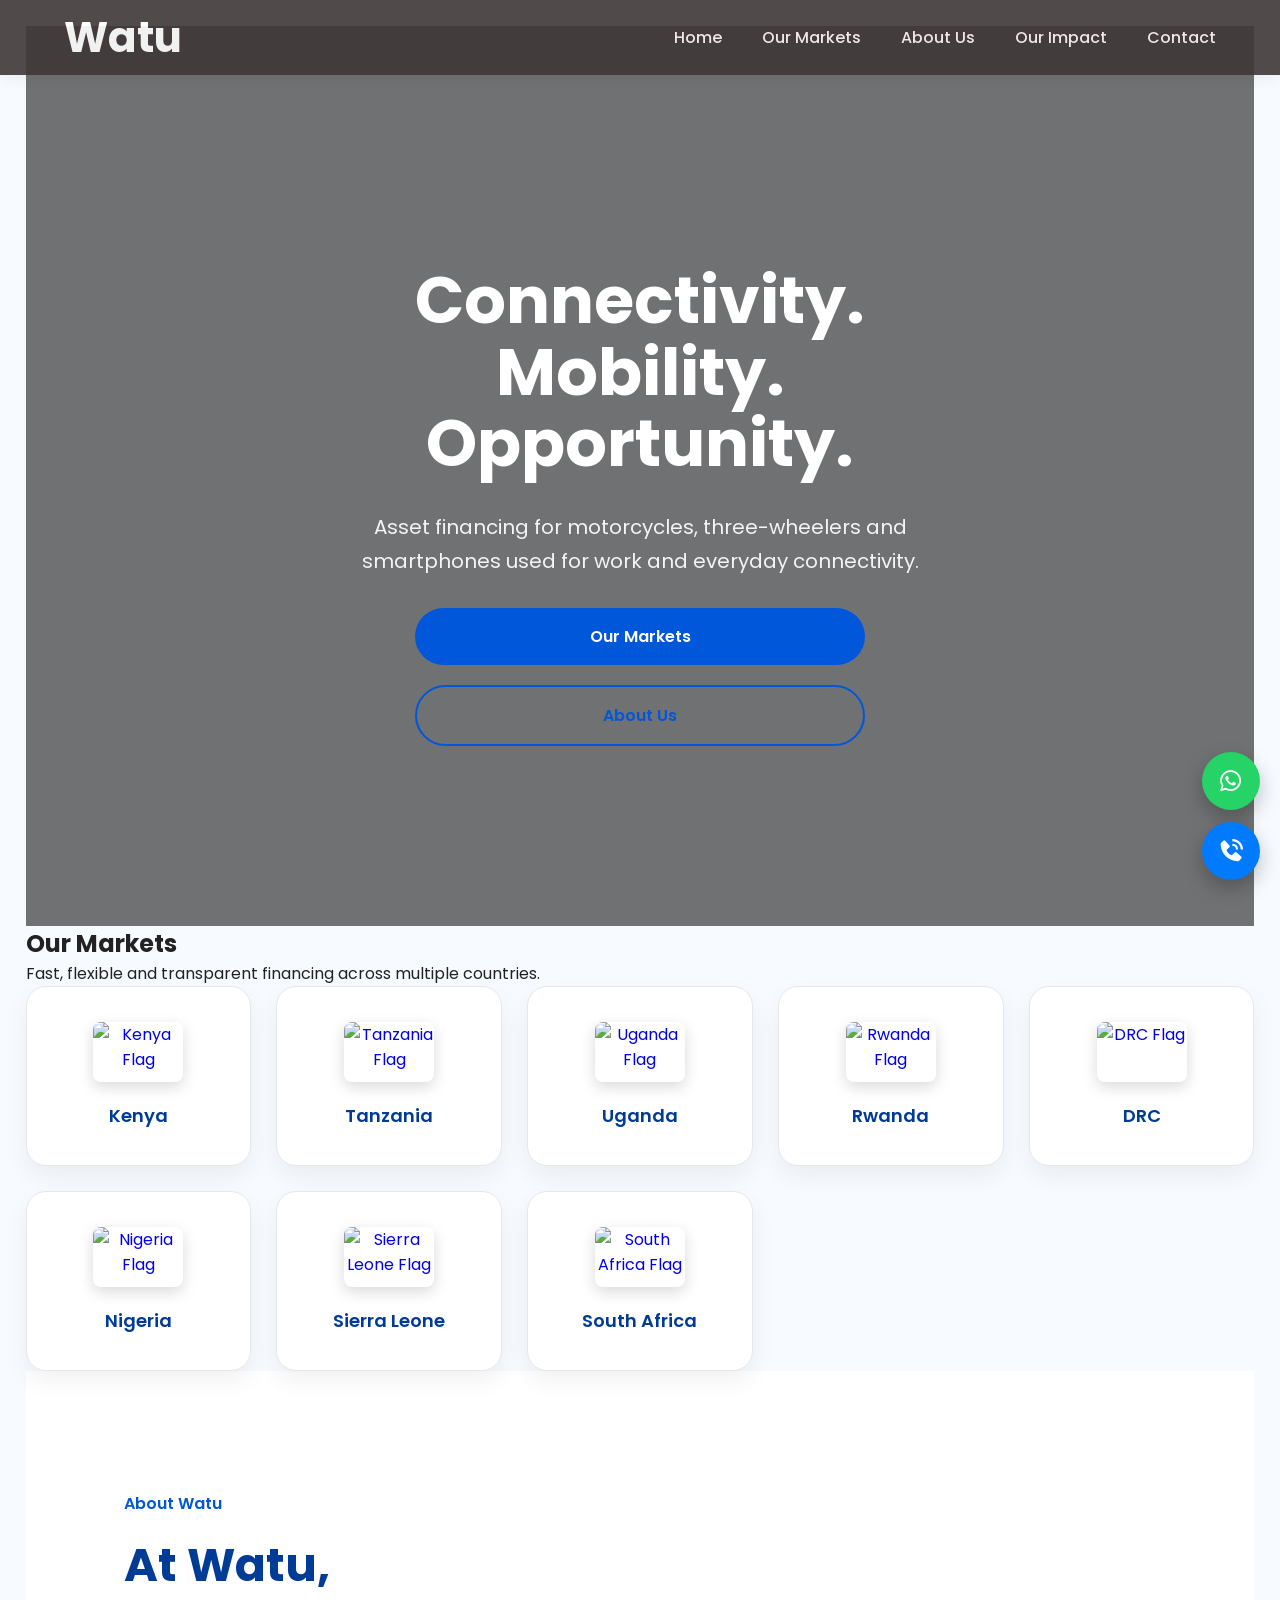
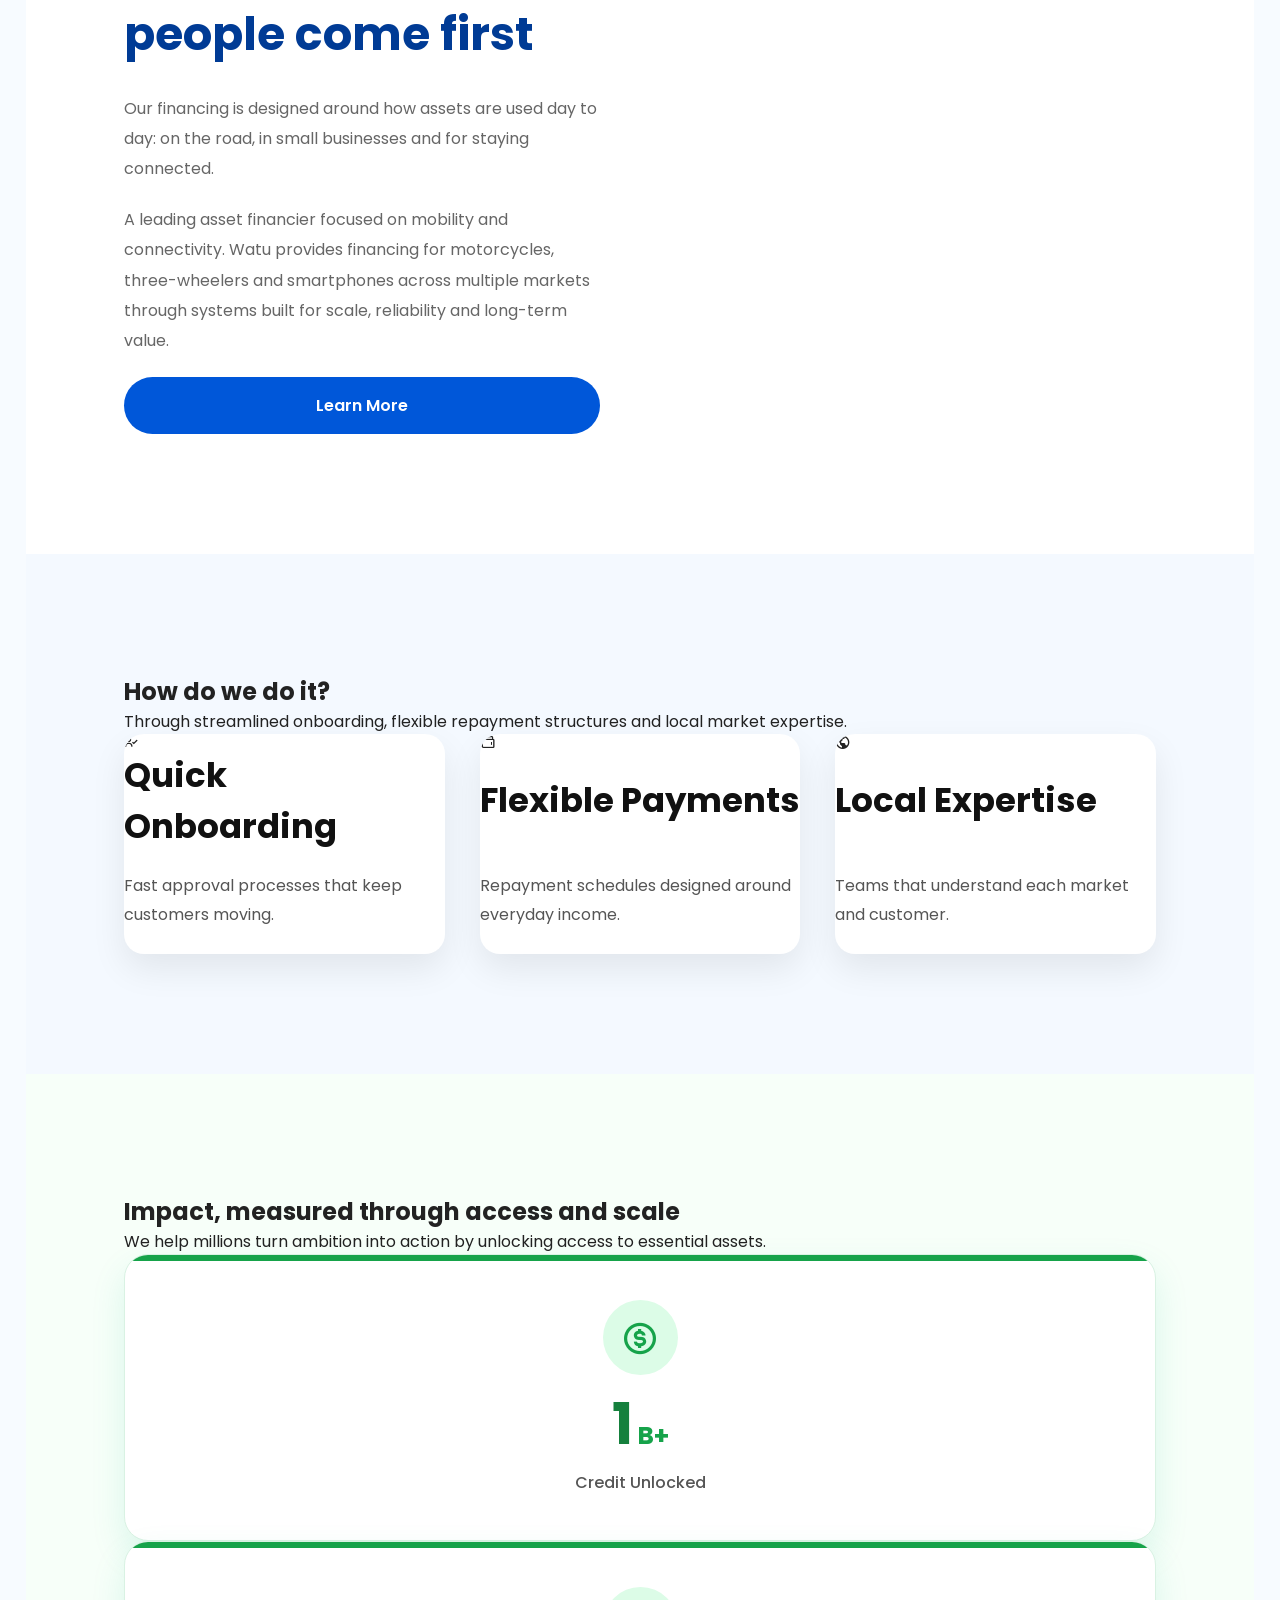
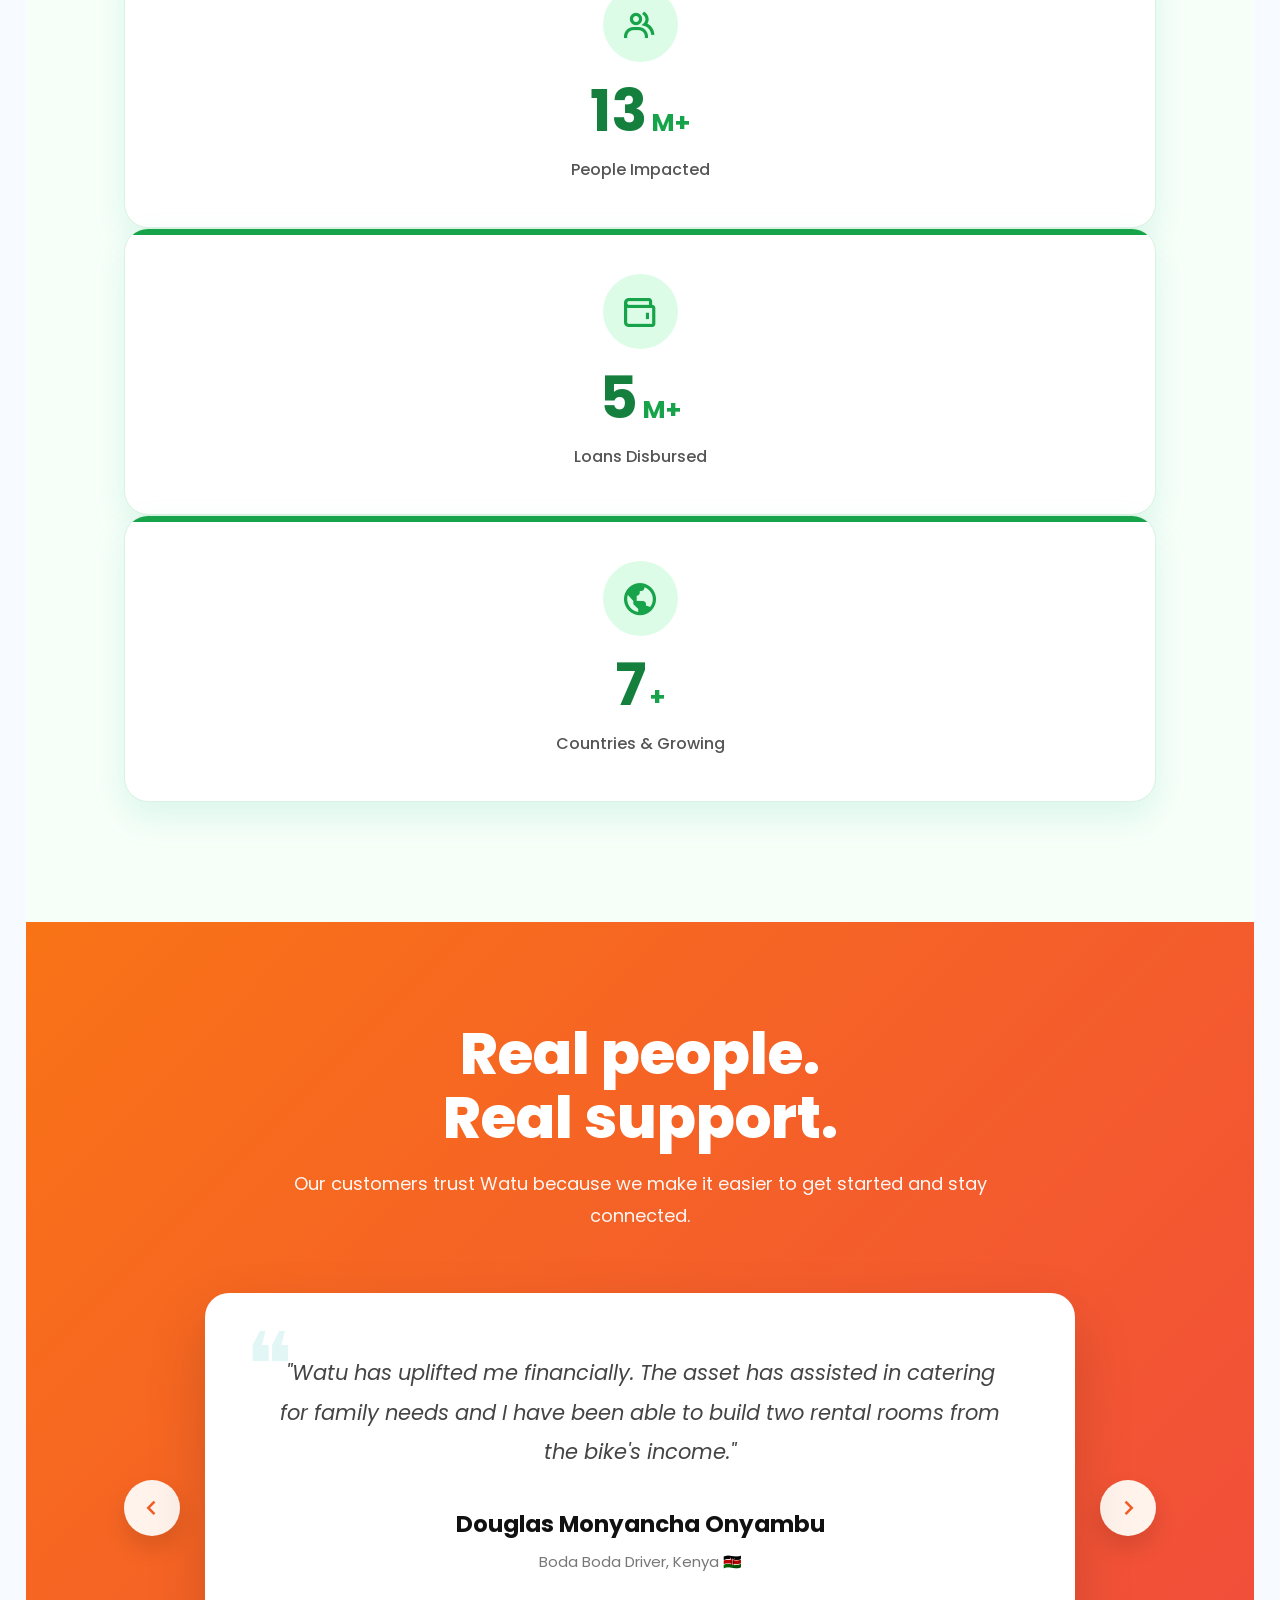
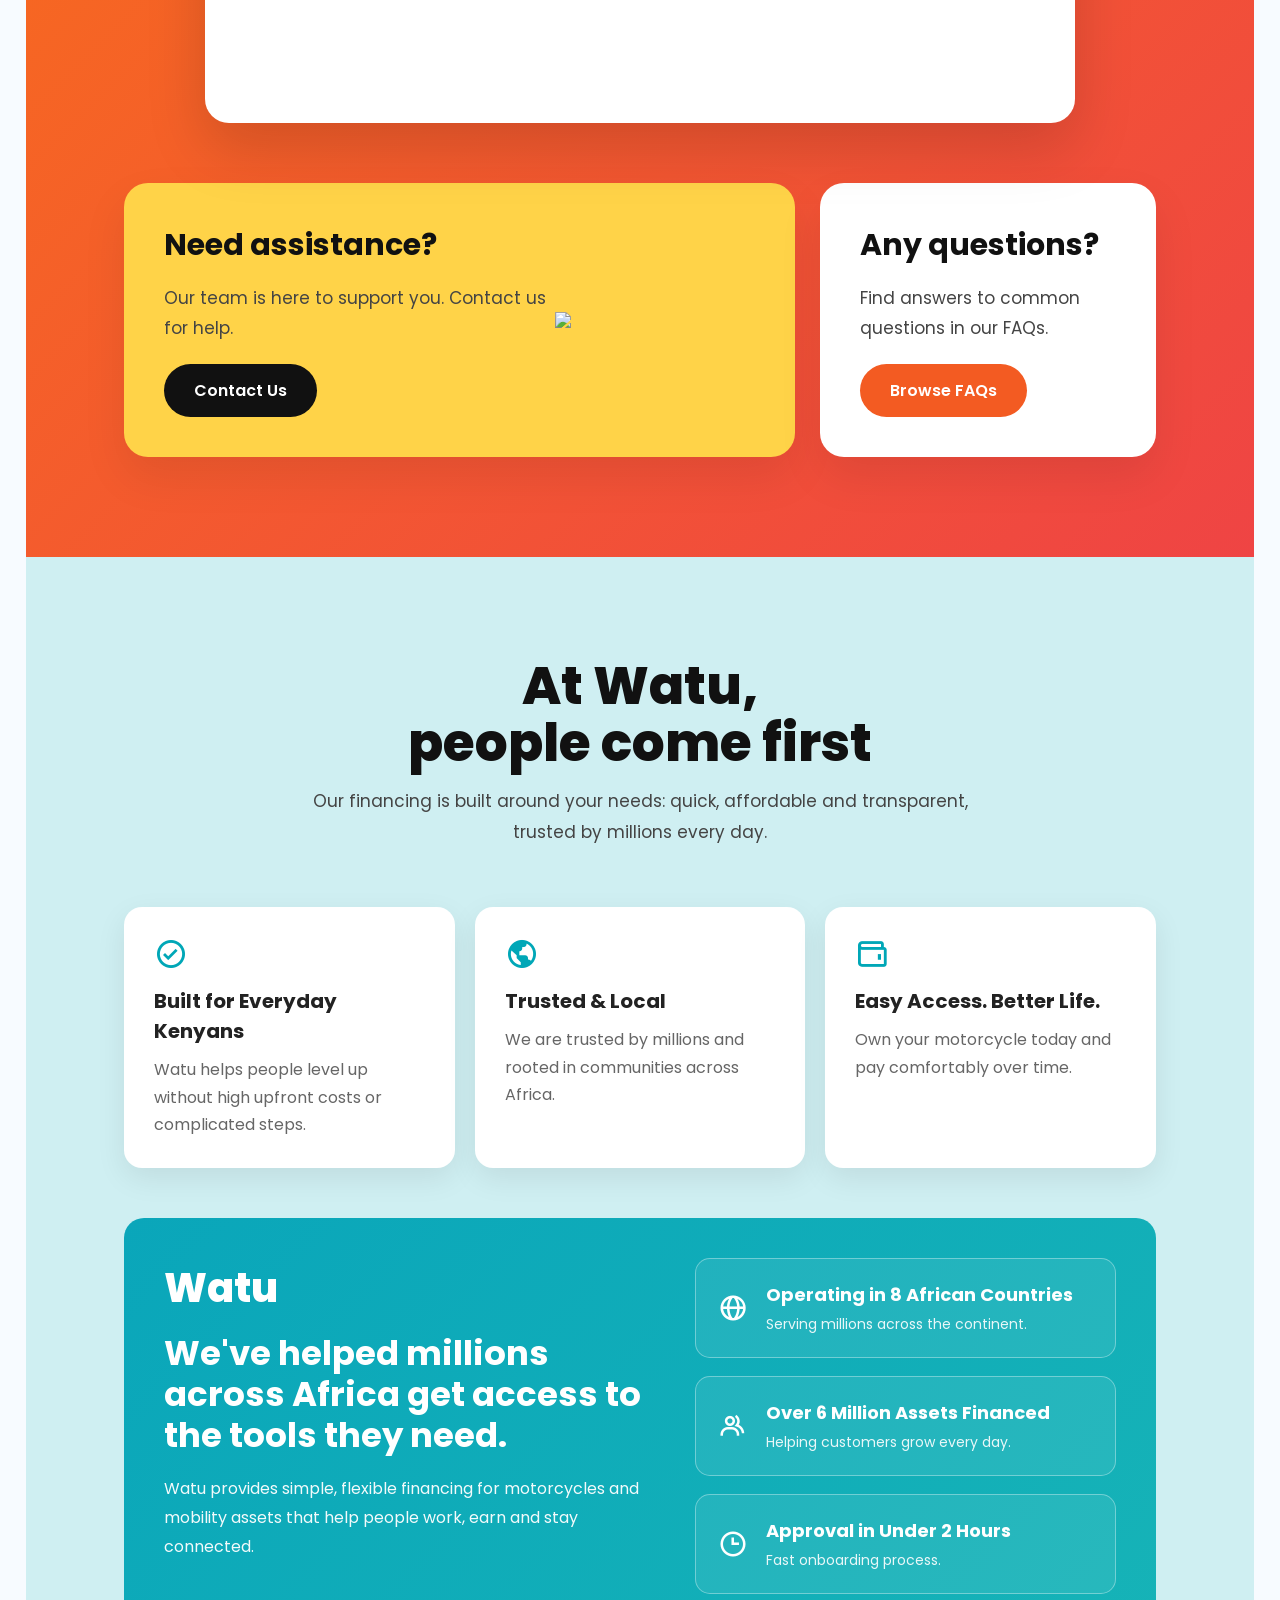
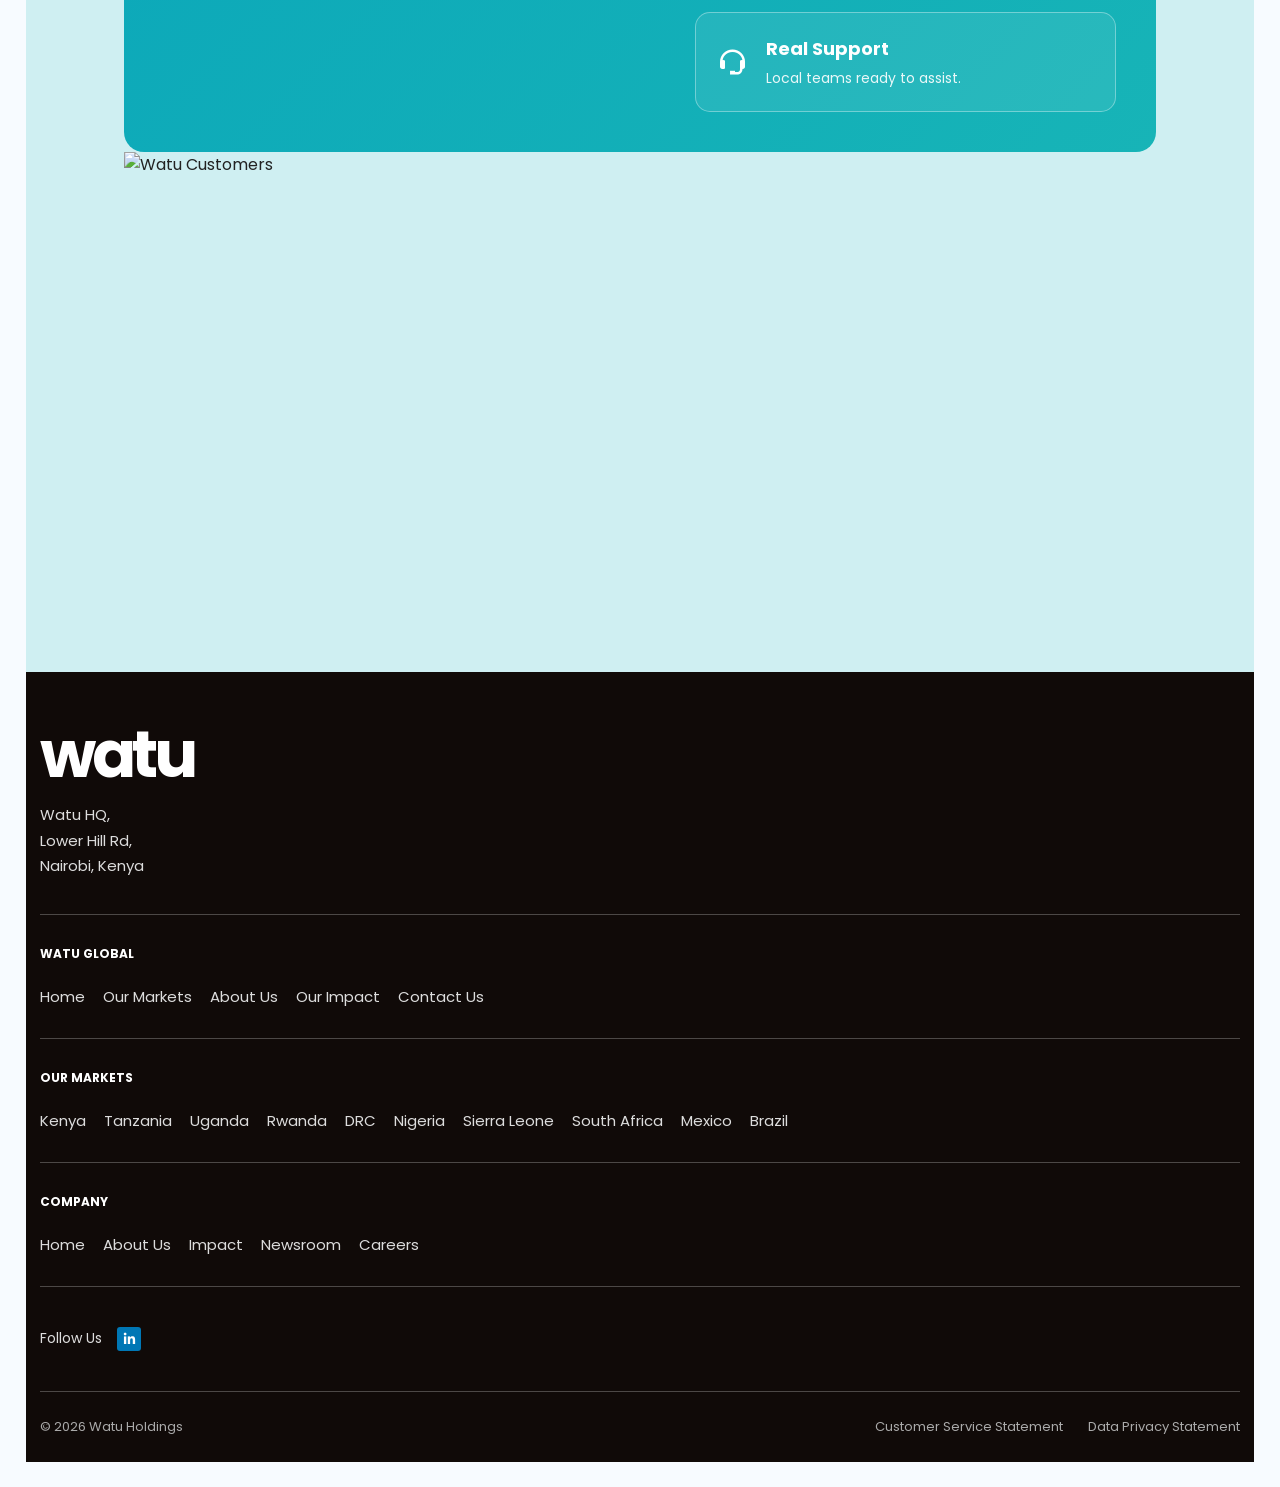
==== index.html @ 7771129c "new" ====
<!DOCTYPE html>
<html lang="en">
<head>

    <meta charset="UTF-8">
    <meta name="viewport" content="width=device-width, initial-scale=1.0">

    <title>Watu Global</title>

    <!-- CSS -->
    <link rel="stylesheet" href="style.css">

    <!-- Google Font -->
    <link href="https://fonts.googleapis.com/css2?family=Poppins:wght@300;400;500;600;700;800&display=swap" rel="stylesheet">

    <!-- Boxicons -->
    <link href="https://unpkg.com/boxicons@2.1.4/css/boxicons.min.css" rel="stylesheet">

</head>

<body style="padding: 2%;">

<!--================ NAVBAR ================-->

<header>

    <nav class="navbar">

        <div class="logo">
            <h2 style="color: white;">Watu</h2>
        </div>

        <ul class="nav-links">

            <li><a href="index.html">Home</a></li>
            <li><a href="#markets">Our Markets</a></li>
            <li><a href="#about">About Us</a></li>
            <li><a href="#impact">Our Impact</a></li>
            <li><a href="#contact">Contact</a></li>

        </ul>

        <div class="menu-btn">
            <i class='bx bx-menu'></i>
        </div>

    </nav>

</header>

<!-- Mobile Sidebar -->

<div class="sidebar">

    <div class="close-btn">
        <i class='bx bx-x'></i>
    </div>

    <a href="#home">Home</a>

    <a href="#markets">
        Our Markets
    </a>

    <a href="#about">
        About Us
    </a>

    <a href="#impact">
        Our Impact
    </a>

    <a href="#contact">
        Contact
    </a>

</div>

<div class="overlay"></div>

<!--================ HERO ================-->

<section class="hero" id="home">

    <div class="hero-content">

        <h1>
            Connectivity.<br>
            Mobility.<br>
            Opportunity.
        </h1>

        <p>

            Asset financing for motorcycles,
            three-wheelers and smartphones used
            for work and everyday connectivity.

        </p>

        <div class="hero-buttons">

            <a href="#markets" class="btn primary">
                Our Markets
            </a>

            <a href="#about" class="btn secondary">
                About Us
            </a>

        </div>

    </div>

    

</section>
<!--==================== MARKETS ====================-->

<style>

    .hero{

    min-height:100vh;

    display:grid;
    grid-template-columns:1fr;
    place-items:center;

    width:100%;

    background:
        linear-gradient(rgba(0,0,0,.55), rgba(0,0,0,.55)),
        url("https://watu.com/wp-content/uploads/Kenya-Hero-1536x768.jpg");

    background-size:cover;
    background-position:center;
    background-repeat:no-repeat;

    text-align:center;

    padding:120px 8% 60px;

}

.hero-content{

    max-width:700px;

    color:#fff;

}

.hero-content h1{

    font-size:65px;

    color:#fff;

    line-height:1.1;

}

.hero-content p{

    margin:30px 0;

    color:#f3f4f6;

    font-size:20px;

    line-height:1.7;

}

.hero-buttons{

    display:flex;

    justify-content:center;

    gap:20px;

    flex-wrap:wrap;

}

@media(max-width:900px){

    .hero{

        padding-top:140px;

    }

    .hero-content h1{

        font-size:42px;

    }

    .hero-content p{

        font-size:16px;

    }

}
    /*==================== KENYA HERO ====================*/

.kenya-hero{

    min-height:100vh;

    display:grid;
    place-items:center;

    text-align:center;

    position:relative;

    background:
        linear-gradient(rgba(0,0,0,.55), rgba(0,0,0,.55)),
        url("https://watu.com/wp-content/uploads/Kenya-Hero-1536x768.jpg");

    background-size:cover;
    background-position:center;
    background-repeat:no-repeat;

    color:#fff;

}

.kenya-hero .hero-content{

    max-width:700px;
    padding:20px;
    z-index:2;

}

.country-tag{

    display:inline-block;

    padding:8px 20px;

    background:#16a34a;

    color:#fff;

    border-radius:30px;

    font-size:14px;

    font-weight:600;

    margin-bottom:20px;

}

.kenya-hero h1{

    font-size:70px;

    line-height:1.1;

    color:#fff;

    margin-bottom:20px;

}

.kenya-hero p{

    font-size:20px;

    color:#f5f5f5;

    line-height:1.8;

    margin-bottom:35px;

}

.kenya-hero .hero-buttons{

    display:flex;
    justify-content:center;
    gap:20px;
    flex-wrap:wrap;

}

@media(max-width:768px){

    .kenya-hero h1{

        font-size:44px;

    }

    .kenya-hero p{

        font-size:17px;

    }

}

/* Floating Contact Buttons */
.floating-contact{
    position: fixed;
    right: 20px;
    bottom: 20px;
    display: flex;
    flex-direction: column;
    gap: 12px;
    z-index: 9999;
}

.float-btn{
    width: 58px;
    height: 58px;
    border-radius: 50%;
    display: flex;
    align-items: center;
    justify-content: center;
    color: #fff;
    font-size: 28px;
    text-decoration: none;
    box-shadow: 0 8px 20px rgba(0,0,0,.25);
    transition: .3s ease;
    animation: pulse 2s infinite;
}

.float-btn:hover{
    transform: scale(1.12);
}

.whatsapp{
    background: #25D366;
}

.call{
    background: #007BFF;
}

@keyframes pulse{
    0%{
        box-shadow: 0 0 0 0 rgba(0,0,0,.35);
    }
    70%{
        box-shadow: 0 0 0 18px rgba(0,0,0,0);
    }
    100%{
        box-shadow: 0 0 0 0 rgba(0,0,0,0);
    }
}

@media(max-width:768px){
    .floating-contact{
        right: 15px;
        bottom: 15px;
    }

    .float-btn{
        width: 52px;
        height: 52px;
        font-size: 24px;
    }
}
</style>
<!--==================== ABOUT ====================-->
<!-- Floating Contact Buttons -->
<div class="floating-contact">

    <!-- WhatsApp -->
    <a href="https://wa.me/254762290163"
       class="float-btn whatsapp"
       target="_blank"
       aria-label="Chat on WhatsApp">
        <i class='bx bxl-whatsapp'></i>
    </a>

    <!-- Call -->
    <a href="tel:+254762290163"
       class="float-btn call"
       aria-label="Call Us">
        <i class='bx bxs-phone-call'></i>
    </a>

</div>

   
<!--==================== MARKETS ====================-->

<section class="markets" id="markets">

    <div class="section-title">
        <h2>Our Markets</h2>
        <p>Fast, flexible and transparent financing across multiple countries.</p>
    </div>

    <div class="market-grid">

        <a href="kenya.html" class="market-card">
            <img src="https://flagcdn.com/w160/ke.png" alt="Kenya Flag">
            <h3>Kenya</h3>
        </a>

        <a href="tanzania.html" class="market-card">
            <img src="https://flagcdn.com/w160/tz.png" alt="Tanzania Flag">
            <h3>Tanzania</h3>
        </a>

        <a href="uganda.html" class="market-card">
            <img src="https://flagcdn.com/w160/ug.png" alt="Uganda Flag">
            <h3>Uganda</h3>
        </a>

        <a href="rwanda.html" class="market-card">
            <img src="https://flagcdn.com/w160/rw.png" alt="Rwanda Flag">
            <h3>Rwanda</h3>
        </a>

        <a href="drc.html" class="market-card">
            <img src="https://flagcdn.com/w160/cd.png" alt="DRC Flag">
            <h3>DRC</h3>
        </a>

        <a href="nigeria.html" class="market-card">
            <img src="https://flagcdn.com/w160/ng.png" alt="Nigeria Flag">
            <h3>Nigeria</h3>
        </a>

        <a href="leone.html" class="market-card">
            <img src="https://flagcdn.com/w160/sl.png" alt="Sierra Leone Flag">
            <h3>Sierra Leone</h3>
        </a>

        <a href="south.html" class="market-card">
            <img src="https://flagcdn.com/w160/za.png" alt="South Africa Flag">
            <h3>South Africa</h3>
        </a>

  

    </div>

</section>
<!--==================== ABOUT ====================-->

<section class="about" id="about">

 

    <div class="about-content">

        <span>About Watu</span>

        <h2>
            At Watu,<br>
            people come first
        </h2>

        <p>

            Our financing is designed around how assets are used day to day:
            on the road, in small businesses and for staying connected.

        </p>

        <p>

            A leading asset financier focused on mobility and connectivity.
            Watu provides financing for motorcycles, three-wheelers and
            smartphones across multiple markets through systems built for
            scale, reliability and long-term value.

        </p>

        <a href="#" class="btn primary">
            Learn More
        </a>

    </div>

</section>

<section class="services" id="services">

    <div class="section-title">

        <h2>How do we do it?</h2>

        <p>

            Through streamlined onboarding,
            flexible repayment structures
            and local market expertise.

        </p>

    </div>

    <div class="service-grid">

        <div class="service-card">

            <i class='bx bx-user-check'></i>

            <h3>Quick Onboarding</h3>

            <p>
                Fast approval processes that keep
                customers moving.
            </p>

        </div>

        <div class="service-card">

            <i class='bx bx-wallet'></i>

            <h3>Flexible Payments</h3>

            <p>

                Repayment schedules designed
                around everyday income.

            </p>

        </div>

        <div class="service-card">

            <i class='bx bx-world'></i>

            <h3>Local Expertise</h3>

            <p>

                Teams that understand each
                market and customer.

            </p>

        </div>

    </div>

</section>
<section class="impact" id="impact">

    <div class="section-title">

        <h2>
            Impact, measured through access and scale
        </h2>

        <p>

            We help millions turn ambition
            into action by unlocking access
            to essential assets.

        </p>

    </div>

    <div class="stat">

    <div class="stat-icon">
        <i class='bx bx-dollar-circle'></i>
    </div>

    <h1 class="counter" data-target="1">0</h1>

    <span>B+</span>

    <p>Credit Unlocked</p>

</div>

<div class="stat">

    <div class="stat-icon">
        <i class='bx bx-group'></i>
    </div>

    <h1 class="counter" data-target="18">0</h1>

    <span>M+</span>

    <p>People Impacted</p>

</div>

<div class="stat">

    <div class="stat-icon">
        <i class='bx bx-wallet'></i>
    </div>

    <h1 class="counter" data-target="6">0</h1>

    <span>M+</span>

    <p>Loans Disbursed</p>

</div>

<div class="stat">

    <div class="stat-icon">
        <i class='bx bx-world'></i>
    </div>

    <h1 class="counter" data-target="10">0</h1>

    <span>+</span>

    <p>Countries & Growing</p>

</div>

</section>
<!--==========================
REAL PEOPLE. REAL SUPPORT.
===========================-->

<section class="real-support">

    <div class="container">

        <div class="section-heading">

            <h2>
                Real people.<br>
                Real support.
            </h2>

            <p>
                Our customers trust Watu because we make it easier to get
                started and stay connected.
            </p>

        </div>

        <!-- TESTIMONIAL -->

        <div class="testimonial-wrapper">

            <button class="testimonial-arrow prev">
                <i class='bx bx-chevron-left'></i>
            </button>

            <div class="testimonial-slider">

    <!-- Testimonial 1 -->

    <div class="testimonial active">

        <p class="quote">
            "Watu has uplifted me financially. The asset has assisted in
            catering for family needs and I have been able to build two
            rental rooms from the bike's income."
        </p>

       
        <h4>Douglas Monyancha Onyambu</h4>

        <span>Boda Boda Driver, Kenya 🇰🇪</span>

    </div>

    <!-- Testimonial 2 -->

    <div class="testimonial">

        <p class="quote">
            "With my phone from Watu, I check market prices, talk to buyers,
            and learn new farming tips on YouTube. It's changed how I do
            business."
        </p>

       
        <h4>Lydia Wambui</h4>

        <span>Farmer, Kenya 🇰🇪</span>

    </div>

    <!-- Testimonial 3 -->

    <div class="testimonial">

        <p class="quote">
            "Before Watu, I used a small kabambe that couldn't support apps.
            Now with my smartphone, I get orders on WhatsApp, follow maps,
            and talk to customers directly."
        </p>

        
        <h4>Kevin Otieno</h4>

        <span>Boda Rider, Kenya 🇰🇪</span>

    </div>

    <!-- Testimonial 4 -->

    <div class="testimonial">

        <p class="quote">
            "Through the bike I have from Watu, I am currently financing a
            plot of land in Juja. My aim is to acquire a second bike and
            employ someone else to generate extra income."
        </p>

        
        <h4>David Kariuki Macharia</h4>

        <span>Boda Boda Driver, Kenya 🇰🇪</span>

    </div>

    <!-- Testimonial 5 -->

    <div class="testimonial">

        <p class="quote">
            "Watu has uplifted me financially. The asset has assisted in
            catering for family needs and I have been able to build two
            rental rooms from the bike's income."
        </p>

       
        <h4>Douglas Monyancha Onyambu</h4>

        <span>Boda Boda Driver, Kenya 🇰🇪</span>

    </div>

</div>


            <button class="testimonial-arrow next">
                <i class='bx bx-chevron-right'></i>
            </button>

        </div>

        <!-- SUPPORT BOXES -->

        <div class="support-grid">

            <div class="support-card yellow">

                <div>

                    <h3>Need assistance?</h3>

                    <p>
                        Our team is here to support you.
                        Contact us for help.
                    </p>

                    <a href="#" class="support-btn">

                        Contact Us

                    </a>

                </div>

                <img src="images/support.png">

            </div>

            <div class="support-card white">

                <h3>Any questions?</h3>

                <p>

                    Find answers to common
                    questions in our FAQs.

                </p>

                <a href="#" class="support-btn light">

                    Browse FAQs

                </a>

            </div>

        </div>

    </div>

</section>

<!--====================================
AT WATU PEOPLE COME FIRST
=====================================-->

<section class="people-first">

    <div class="container">

        <div class="people-heading">

            <h2>
                At Watu,<br>
                people come first
            </h2>

            <p>

                Our financing is built around your needs:
                quick, affordable and transparent,
                trusted by millions every day.

            </p>

        </div>

        <!-- FEATURE CARDS -->

        <div class="feature-grid">

            <div class="feature-box">

                <i class='bx bx-check-circle'></i>

                <h3>Built for Everyday Kenyans</h3>

                <p>

                    Watu helps people level up without
                    high upfront costs or complicated steps.

                </p>

            </div>

            <div class="feature-box">

                <i class='bx bx-world'></i>

                <h3>Trusted & Local</h3>

                <p>

                    We are trusted by millions and
                    rooted in communities across Africa.

                </p>

            </div>

            <div class="feature-box">

                <i class='bx bx-wallet'></i>

                <h3>Easy Access. Better Life.</h3>

                <p>

                    Own your motorcycle today and
                    pay comfortably over time.

                </p>

            </div>

        </div>

        <!-- INFO SECTION -->

        <div class="watu-info">

            <div class="info-left">

                <span>Watu</span>

                <h2>

                    We've helped millions across Africa
                    get access to the tools they need.

                </h2>

                <p>

                    Watu provides simple, flexible financing
                    for motorcycles and mobility assets that
                    help people work, earn and stay connected.

                </p>

            </div>

            <div class="info-right">

                <div class="info-card">

                    <i class='bx bx-globe'></i>

                    <div>

                        <h4>Operating in 8 African Countries</h4>

                        <p>Serving millions across the continent.</p>

                    </div>

                </div>

                <div class="info-card">

                    <i class='bx bx-group'></i>

                    <div>

                        <h4>Over 6 Million Assets Financed</h4>

                        <p>Helping customers grow every day.</p>

                    </div>

                </div>

                <div class="info-card">

                    <i class='bx bx-time'></i>

                    <div>

                        <h4>Approval in Under 2 Hours</h4>

                        <p>Fast onboarding process.</p>

                    </div>

                </div>

                <div class="info-card">

                    <i class='bx bx-support'></i>

                    <div>

                        <h4>Real Support</h4>

                        <p>Local teams ready to assist.</p>

                    </div>

                </div>

            </div>

        </div>

        <!-- IMAGE -->

        <div class="people-image">

            <img src="about.jpg" alt="Watu Customers">

        </div>

    </div>




</section>
<!--================ FOOTER ================-->

<footer id="contact">

    <div class="footer-container">


        <!-- Brand -->

        <div class="footer-brand">

            <div class="footer-logo">
                watu
            </div>

            <p>
                Watu HQ,<br>
                Lower Hill Rd,<br>
                Nairobi, Kenya
            </p>

        </div>



        <!-- Watu Global -->

        <div class="footer-section">

            <h4>WATU GLOBAL</h4>

            <div class="footer-links">

                <a href="#">Home</a>

                <a href="#">Our Markets</a>

                <a href="#">About Us</a>

                <a href="#">Our Impact</a>

                <a href="#">Contact Us</a>

            </div>

        </div>



        <!-- Markets -->

        <div class="footer-section">

            <h4>OUR MARKETS</h4>

            <div class="footer-links">

                <a href="kenya.html">Kenya</a>
<a href="tanzania.html">Tanzania</a>
<a href="uganda.html">Uganda</a>
<a href="rwanda.html">Rwanda</a>
<a href="drc.html">DRC</a>
<a href="nigeria.html">Nigeria</a>
<a href="sierra-leone.html">Sierra Leone</a>
<a href="south-africa.html">South Africa</a>
<a href="mexico.html">Mexico</a>
<a href="brazil.html">Brazil</a>
            </div>

        </div>



        <!-- Company -->

        <div class="footer-section">

            <h4>COMPANY</h4>

            <div class="footer-links">

                <a href="#">Home</a>

                <a href="#">About Us</a>

                <a href="#">Impact</a>

                <a href="#">Newsroom</a>

                <a href="#">Careers</a>

            </div>

        </div>



        <!-- Social -->

        <div class="footer-social">

            <span>Follow Us</span>


            <a href="#">

                <i class='bx bxl-linkedin'></i>

            </a>

        </div>



        <!-- Bottom -->

        <div class="footer-bottom">


            <p>
                © 2026 Watu Holdings
            </p>


            <div class="legal-links">

                <a href="#">
                    Customer Service Statement
                </a>


                <a href="#">
                    Data Privacy Statement
                </a>

            </div>


        </div>


    </div>


</footer>
<style>
  /*==================== IMPACT ====================*/
/*==================== IMPACT ====================*/

.impact{

    padding:120px 8%;
    background:#f7fff9;

}


.stats{

    margin-top:70px;

    display:grid;

    grid-template-columns:repeat(4,1fr);

    gap:30px;

}


.stat{

    position:relative;

    background:#ffffff;

    border-radius:24px;

    padding:45px 25px;

    text-align:center;

    overflow:hidden;

    border:1px solid #d9f2e3;

    box-shadow:0 15px 35px rgba(16,185,129,.12);

    transition:.35s;

}


.stat::before{

    content:"";

    position:absolute;

    top:0;
    left:0;

    width:100%;
    height:6px;

    background:#16a34a;

}


.stat:hover{

    transform:translateY(-10px);

    box-shadow:0 25px 50px rgba(16,185,129,.22);

}


.stat-icon{

    width:75px;
    height:75px;

    margin:0 auto 20px;

    border-radius:50%;

    background:#dcfce7;

    display:flex;

    justify-content:center;

    align-items:center;

}


.stat-icon i{

    font-size:38px;

    color:#16a34a;

}


.stat h1{

    font-size:58px;

    color:#15803d;

    line-height:1;

    display:inline-block;

}


.stat span{

    font-size:25px;

    font-weight:700;

    color:#16a34a;

}


.stat p{

    margin-top:15px;

    color:#555;

    font-weight:500;

}
    </style>
    <script>
const counters = document.querySelectorAll(".counter");

let started = false;


function startCounters(){

    if(started) return;

    started = true;


    counters.forEach(counter => {

        let target = Number(counter.dataset.target);

        let count = 0;

        let speed = target / 80;


        function updateCounter(){

            if(count < target){

                count += speed;

                counter.innerText = Math.ceil(count);

                setTimeout(updateCounter,25);

            }else{

                counter.innerText = target;

            }

        }


        updateCounter();

    });

}



// Detect when impact section appears

const impactSection = document.querySelector(".impact");


const observer = new IntersectionObserver((entries)=>{


    entries.forEach(entry=>{


        if(entry.isIntersecting){

            startCounters();

            observer.disconnect();

        }


    });


},{

    threshold:0.35

});


observer.observe(impactSection);
    </script>

<script>
    const menuBtn = document.querySelector(".menu-btn");
const sidebar = document.querySelector(".sidebar");
const closeBtn = document.querySelector(".close-btn");
const overlay = document.querySelector(".overlay");

menuBtn.onclick = () => {

    sidebar.classList.add("active");
    overlay.classList.add("show");

};

closeBtn.onclick = () => {

    sidebar.classList.remove("active");
    overlay.classList.remove("show");

};

overlay.onclick = () => {

    sidebar.classList.remove("active");
    overlay.classList.remove("show");

};
</script>

<script>
document.addEventListener("DOMContentLoaded", function () {

    const slides = document.querySelectorAll(".testimonial");
    const prev = document.querySelector(".testimonial-arrow.prev");
    const next = document.querySelector(".testimonial-arrow.next");

    if (!slides.length) return;

    let current = 0;
    let interval;

    function showSlide(index) {

        slides.forEach(slide => {
            slide.classList.remove("active");
        });

        slides[index].classList.add("active");
    }

    function nextSlide() {
        current = (current + 1) % slides.length;
        showSlide(current);
    }

    function prevSlide() {
        current = (current - 1 + slides.length) % slides.length;
        showSlide(current);
    }

    function startAutoSlide() {

        clearInterval(interval);

        interval = setInterval(() => {

            nextSlide();

        }, 4000);

    }

    // Next button
    if (next) {
        next.addEventListener("click", () => {
            nextSlide();
            startAutoSlide();
        });
    }

    // Previous button
    if (prev) {
        prev.addEventListener("click", () => {
            prevSlide();
            startAutoSlide();
        });
    }

    // Pause when hovering over the card
    const wrapper = document.querySelector(".testimonial-wrapper");

    if (wrapper) {

        wrapper.addEventListener("mouseenter", () => {
            clearInterval(interval);
        });

        wrapper.addEventListener("mouseleave", () => {
            startAutoSlide();
        });

    }

    showSlide(current);

    startAutoSlide();

});
</script>
</body>
</html>
---- style.css ----
*{
    margin:0;
    padding:0;
    box-sizing:border-box;
}

html{
    scroll-behavior:smooth;
}

body{

    font-family:'Poppins',sans-serif;
    background:#f7fbff;
    color:#222;

}

a{
    text-decoration:none;
}

ul{
    list-style:none;
}

/* NAVBAR */

header{

    position:fixed;
    top:0;
    left:0;
    width:100%;
    color: #fff;
    z-index:1000;
    background: rgb(61, 55, 55);
    opacity: 90%;
    box-shadow:0 2px 20px rgba(0,0,0,.08);

}

.navbar{

    width:90%;
    margin:auto;

    display:flex;
    justify-content:space-between;
    align-items:center;

    height:75px;

}

.logo{

    font-size:28px;
    font-weight:700;
    color:#0057d9;

}

.logo span{

    color:#0b2c6b;

}

.nav-links{

    display:flex;
    gap:40px;

}

.nav-links a{

    color:#fff3f3;
    font-weight:500;
    transition:.3s;

}

.nav-links a:hover{

    color:#0057d9;

}

.menu-btn{

    display:none;
    font-size:34px;
    cursor:pointer;

}

/* Sidebar */
/*==================== SIDEBAR ====================*/

.sidebar{

    position:fixed;
    top:0;
    right:-100%;
color: #fff;
    width:40%;
    max-width:380px;
    height: fit-content;
border-radius: 10px;
    background:#fff;

    display:flex;
    flex-direction:column;

    padding:35px 30px;

    box-shadow:-10px 0 30px rgba(0,0,0,.12);

    transition:.35s ease;

    z-index:1001;

}

.sidebar.active{

    right:0;

}

.sidebar a{

    color:#000000;
    text-decoration:none;
    font-size:18px;
    font-weight:600;

    padding:16px 0;

    border-bottom:1px solid #edf2f7;

    transition:.3s;

}

.sidebar a:hover{

    color:#003b95;
    padding-left:12px;

}

.close-btn{

    display:flex;
    justify-content:flex-end;
    align-items:center;

    margin-bottom:30px;

    font-size:34px;
    color:#0057d9;

    cursor:pointer;

}
.overlay{

    position:fixed;
    inset:0;

    background:rgba(0,0,0,.45);

    opacity:0;
    visibility:hidden;

    transition:.3s;

    z-index:1000;

}

.overlay.show{

    opacity:1;
    visibility:visible;

}

/* HERO */
/*==================== HERO ====================*/

.hero{
    min-height:100vh;
    display:grid;
    grid-template-columns:1fr 1fr;
    align-items:center;
    width:90%;
    margin:auto;
    gap:60px;
}

.hero-content{
    display:flex;
    flex-direction:column;
    align-items:center;
    text-align:center;
}

.hero-content h1{
    font-size:65px;
    color:#003b95;
    line-height:1.1;
}

.hero-content p{
    margin:30px 0;
    color:#666;
    font-size:18px;
    max-width:650px;
}
.hero-buttons{
    width:100%;
    max-width:450px;

    display:flex;
    flex-direction:column;
    gap:18px;
}

.btn{
    display:block;
    width:100%;

    padding:16px;

    text-align:center;

    border-radius:50px;

    font-weight:600;

    transition:.3s;
}
@media(max-width:900px){

    .hero{
        grid-template-columns:1fr;
        padding-top:120px;
        text-align:center;
    }

    .hero-content{
        align-items:center;
    }

    .hero-content h1{
        font-size:42px;
    }

    .hero-content p{
        font-size:16px;
    }

    .hero-buttons{
        width:100%;
        max-width:100%;
    }

    .hero-image{
        order:-1;
    }

    .hero-image i{
        font-size:180px;
    }
}
.primary{

    background:#0057d9;
    color:white;

}

.primary:hover{

    background:#003b95;

}

.secondary{

    border:2px solid #0057d9;
    color:#0057d9;

}

.secondary:hover{

    background:#0057d9;
    color:white;

}

.hero-image{

    display:flex;
    justify-content:center;
    align-items:center;

}

.hero-image i{

    font-size:320px;
    color:#0057d9;
    animation:float 4s infinite ease-in-out;

}

@keyframes float{

0%{transform:translateY(0);}
50%{transform:translateY(-20px);}
100%{transform:translateY(0);}

}

/* Mobile */

@media(max-width:900px){

.nav-links{

display:none;

}

.menu-btn{

display:block;

}

.hero{

grid-template-columns:1fr;
padding-top:120px;
text-align:center;

}

.hero-content h1{

font-size:48px;

}

.hero-buttons{

justify-content:center;

}

.hero-image{

order:-1;

}

.hero-image i{

font-size:180px;

}

}
/*==================== MARKETS ====================*/
/*================ MARKETS =================*/

.market-grid{

    display:grid;

    grid-template-columns:repeat(5,1fr);

    gap:25px;

}


.market-card{

    background:#fff;

    border-radius:20px;

    padding:30px 15px;

    text-align:center;

    text-decoration:none;

    border:1px solid #e5e7eb;

    box-shadow:0 10px 25px rgba(0,0,0,.06);

    transition:.35s;

    display:flex;

    flex-direction:column;

    align-items:center;

    justify-content:center;

    min-height:180px;

}



.market-card img{

    width:90px;

    height:60px;

    object-fit:cover;

    border-radius:8px;

    margin-bottom:20px;

    box-shadow:0 5px 15px rgba(0,0,0,.15);

    transition:.3s;

}



.market-card h3{

    color:#003b95;

    font-size:18px;

    font-weight:600;

}



.market-card:hover{

    transform:translateY(-10px);

    border-color:#0057d9;

    box-shadow:0 20px 40px rgba(0,87,217,.15);

}



.market-card:hover img{

    transform:scale(1.08);

}



/* Tablet */

@media(max-width:1024px){

    .market-grid{

        grid-template-columns:repeat(3,1fr);

    }

}



/* Mobile 2 columns */

@media(max-width:600px){

    .market-grid{

        grid-template-columns:repeat(2,1fr);

        gap:15px;

    }


    .market-card{

        padding:22px 10px;

        min-height:150px;

        border-radius:16px;

    }


    .market-card img{

        width:65px;

        height:45px;

        margin-bottom:12px;

    }


    .market-card h3{

        font-size:14px;

    }

}
/*==================== ABOUT ====================*/
/*==================== ABOUT ====================*/

.about{

    padding:120px 8%;

    display:grid;
    grid-template-columns:1fr 1fr;

    gap:80px;

    align-items:center;

    background:#fff;

}

.about-image{

    display:flex;
    justify-content:center;
    align-items:center;

}

.about-image i{

    font-size:260px;
    color:#0057d9;

}

.about-content span{

    color:#0057d9;
    font-weight:600;

}

.about-content h2{

    font-size:46px;
    margin:15px 0 25px;
    color:#003b95;

}

.about-content p{

    color:#666;
    line-height:1.9;
    margin-bottom:20px;

}

.services{

    padding:120px 8%;
    background:#f4f9ff;

}

.service-grid{

    display:grid;
    grid-template-columns:repeat(3,1fr);

    gap:35px;

}

.service-card{

    background:#fff;

    border-radius:20px;

    overflow:hidden;

    box-shadow:0 15px 35px rgba(0,0,0,.08);

    transition:.35s;

    display:flex;

    flex-direction:column;

    justify-content:space-between;

}

.service-card:hover{

    transform:translateY(-10px);

}

.service-card-content{

    padding:35px;

}

.service-card h3{

    font-size:34px;

    color:#111;

    margin-bottom:20px;

}

.service-card p{

    color:#555;

    line-height:1.8;

    margin-bottom:25px;

}

.service-card img{

    width:100%;

    height:260px;

    object-fit:contain;

    display:block;

}

@media(max-width:768px){

    .service-grid{

        grid-template-columns:repeat(2,1fr);

        gap:15px;

    }

    .service-card-content{

        padding:20px;

    }

    .service-card h3{

        font-size:22px;

    }

    .service-card p{

        font-size:14px;

    }

    .service-card img{

        height:140px;

    }

    .service-card .btn{

        width:100%;

        padding:12px;

        font-size:14px;

    }

}
/*================ FOOTER ================*/


footer{

    background:#100a08;

    color:white;

    padding:50px 10px 25px;

}



.footer-container{

    max-width:1200px;

    margin:auto;

}



.footer-brand{

    padding-bottom:35px;

    border-bottom:1px solid rgba(255,255,255,.25);

}



.footer-logo{

    font-size:65px;

    font-weight:700;

    letter-spacing:-4px;

    line-height:1;

    color:#fff;

    margin-bottom:15px;

}



.footer-brand p{

    color:#ddd;

    font-size:15px;

    line-height:1.7;

}



/* Sections */


.footer-section{

    padding:30px 0;

    border-bottom:1px solid rgba(255,255,255,.25);

}



.footer-section h4{

    color:white;

    font-size:12px;

    font-weight:700;

    margin-bottom:22px;

}



.footer-links{

    display:flex;

    flex-wrap:wrap;

    gap:18px;

}



.footer-links a{

    color:#ddd;

    text-decoration:none;

    font-size:15px;

    transition:.3s;

}



.footer-links a:hover{

    color:white;

}



/* Social */


.footer-social{

    display:flex;

    align-items:center;

    gap:15px;

    padding:40px 0;

}



.footer-social span{

    font-size:14px;

    color:#ddd;

}



.footer-social a{

    width:24px;

    height:24px;

    background:#0077b5;

    color:white;

    display:flex;

    align-items:center;

    justify-content:center;

    border-radius:3px;

}



.footer-social i{

    font-size:15px;

}



/* Bottom */


.footer-bottom{

    padding-top:25px;

    border-top:1px solid rgba(255,255,255,.25);

    display:flex;

    justify-content:space-between;

    align-items:center;

    gap:20px;

    flex-wrap:wrap;

}



.footer-bottom p{

    color:#aaa;

    font-size:13px;

}



.legal-links{

    display:flex;

    gap:25px;

    flex-wrap:wrap;

}



.legal-links a{

    color:#aaa;

    font-size:13px;

    text-decoration:none;

}



.legal-links a:hover{

    color:white;

}
/*==========================
REAL SUPPORT
==========================*/

.real-support{

padding:100px 8%;

background:linear-gradient(135deg,#ff6a1f,#ef4444);

}

.section-heading{

max-width:700px;

margin:auto;

text-align:center;

color:#fff;

margin-bottom:60px;

}

.section-heading h2{

font-size:56px;

font-weight:800;

line-height:1.1;

margin-bottom:15px;

}

.section-heading p{

font-size:17px;

opacity:.95;

}
/*==================================================
REAL SUPPORT SECTION
==================================================*/

.real-support{

padding:100px 8%;

background:linear-gradient(135deg,#f97316,#ef4444);

overflow:hidden;

}

.section-heading{

max-width:700px;

margin:0 auto 60px;

text-align:center;

color:#fff;

}

.section-heading h2{

font-size:58px;

font-weight:800;

line-height:1.1;

margin-bottom:18px;

}

.section-heading p{

font-size:18px;

line-height:1.8;

opacity:.95;

}

/*==================================================
SLIDER
==================================================*/

.testimonial-wrapper{

display:flex;

align-items:center;

justify-content:center;

gap:25px;

margin-bottom:60px;

position:relative;

}

.testimonial-arrow{

width:56px;

height:56px;

border:none;

border-radius:50%;

background:#fff3ec;

color:#f35b22;

font-size:30px;

display:flex;

align-items:center;

justify-content:center;

cursor:pointer;

transition:.35s;

flex-shrink:0;

box-shadow:0 12px 25px rgba(0,0,0,.12);

}

.testimonial-arrow:hover{

background:#fff;

transform:scale(1.08);

}

.testimonial-slider{

position:relative;

flex:1;

max-width:900px;

background:#fff;

border-radius:24px;

box-shadow:0 25px 60px rgba(0,0,0,.15);

overflow:hidden;

min-height:430px;

}

/*==================================================
TESTIMONIAL
==================================================*/

.testimonial{

position:absolute;

top:0;

left:0;

width:100%;

padding:60px 50px;

text-align:center;

opacity:0;

visibility:hidden;

transform:translateX(40px);

transition:.6s ease;

}

.testimonial.active{

opacity:1;

visibility:visible;

transform:translateX(0);

position:relative;

}

.testimonial::before{

content:"❝";

position:absolute;

top:20px;

left:40px;

font-size:90px;

color:#16b2b5;

opacity:.12;

font-family:serif;

}

.quote{

max-width:720px;

margin:0 auto 35px;

font-size:21px;

line-height:1.9;

font-style:italic;

color:#444;

}

.testimonial img{

width:95px;

height:95px;

border-radius:50%;

object-fit:cover;

border:4px solid #16b2b5;

margin-bottom:18px;

box-shadow:0 8px 20px rgba(0,0,0,.12);

}

.testimonial h4{

font-size:23px;

font-weight:700;

margin-bottom:8px;

color:#111;

}

.testimonial span{

font-size:15px;

color:#777;

}

/*==================================================
SUPPORT CARDS
==================================================*/

.support-grid{

display:grid;

grid-template-columns:2fr 1fr;

gap:25px;

}

.support-card{

display:flex;

justify-content:space-between;

align-items:center;

padding:40px;

border-radius:24px;

transition:.35s;

box-shadow:0 20px 45px rgba(0,0,0,.08);

}

.support-card:hover{

transform:translateY(-8px);

}

.support-card h3{

font-size:30px;

margin-bottom:15px;

color:#111;

}

.support-card p{

font-size:17px;

line-height:1.8;

color:#444;

margin-bottom:20px;

max-width:430px;

}

.yellow{

background:#FFD348;

}

.white{

background:#fff;

display:flex;

flex-direction:column;

justify-content:center;

align-items:flex-start;

}

.support-card img{

width:220px;

height:auto;

object-fit:contain;

}

.support-btn{

display:inline-flex;

align-items:center;

justify-content:center;

padding:14px 30px;

border-radius:50px;

background:#111;

color:#fff;

text-decoration:none;

font-weight:600;

transition:.35s;

}

.support-btn:hover{

background:#16b2b5;

}

.support-btn.light{

background:#f35b22;

}

.support-btn.light:hover{

background:#111;

}

/*==================================================
TABLET
==================================================*/

@media(max-width:991px){

.section-heading h2{

font-size:42px;

}

.testimonial-wrapper{

gap:15px;

}

.testimonial-slider{

min-height:500px;

}

.testimonial{

padding:45px 30px;

}

.quote{

font-size:18px;

}

.support-grid{

grid-template-columns:1fr;

}

.support-card{

flex-direction:column;

text-align:center;

gap:25px;

}

.white{

align-items:center;

}

.support-card p{

max-width:100%;

}

.support-card img{

width:180px;

}

}

/*==================================================
PHONE
==================================================*/

@media(max-width:768px){

.section-heading h2{

font-size:34px;

}

.section-heading p{

font-size:16px;

}

.testimonial-wrapper{

flex-direction:column;

}

.testimonial-slider{

width:100%;

min-height:560px;

}

.testimonial{

padding:35px 20px;

}

.testimonial::before{

display:none;

}

.quote{

font-size:16px;

line-height:1.8;

margin-bottom:25px;

}

.testimonial img{

width:80px;

height:80px;

}

.testimonial h4{

font-size:20px;

}

.testimonial span{

font-size:14px;

}

.testimonial-arrow{

width:48px;

height:48px;

font-size:26px;

}

.support-card{

padding:30px 25px;

}

.support-card h3{

font-size:24px;

}

.support-card img{

width:150px;

}

.support-btn{

width:100%;

}

}

/*====================================
PEOPLE FIRST
====================================*/

.people-first{

padding:100px 8%;

background:#cfeff2;

}

.people-heading{

text-align:center;

max-width:700px;

margin:auto;

margin-bottom:60px;

}

.people-heading h2{

font-size:52px;

font-weight:800;

line-height:1.1;

margin-bottom:15px;

color:#111;

}

.people-heading p{

font-size:17px;

color:#444;

line-height:1.8;

}

.feature-grid{

display:grid;

grid-template-columns:repeat(3,1fr);

gap:20px;

margin-bottom:50px;

}

.feature-box{

background:#fff;

padding:30px;

border-radius:18px;

transition:.35s;

box-shadow:0 10px 30px rgba(0,0,0,.08);

}

.feature-box:hover{

transform:translateY(-8px);

}

.feature-box i{

font-size:34px;

color:#00a7b7;

margin-bottom:15px;

}

.feature-box h3{

margin-bottom:10px;

font-size:20px;

}

.feature-box p{

color:#666;

line-height:1.7;

}

.watu-info{

display:grid;

grid-template-columns:1.2fr 1fr;

gap:25px;

background:linear-gradient(135deg,#0aa6ba,#17b4b7);

padding:40px;

border-radius:20px;

color:#fff;

}

.info-left span{

font-size:40px;

font-weight:800;

display:block;

margin-bottom:15px;

}

.info-left h2{

font-size:34px;

line-height:1.2;

margin-bottom:20px;

}

.info-left p{

line-height:1.8;

opacity:.95;

}

.info-right{

display:grid;

gap:18px;

}

.info-card{

display:flex;

align-items:center;

gap:18px;

padding:22px;

border:1px solid rgba(255,255,255,.35);

border-radius:15px;

background:rgba(255,255,255,.08);

transition:.3s;

}

.info-card:hover{

background:rgba(255,255,255,.15);

}

.info-card i{

font-size:30px;

}

.info-card h4{

margin-bottom:6px;

font-size:18px;

}

.info-card p{

font-size:14px;

opacity:.9;

}

.people-image{

margin-top:0;

}

.people-image img{

display:block;

width:100%;

height:420px;

object-fit:cover;

border-radius:0 0 20px 20px;

}

@media(max-width:991px){

.feature-grid,

.watu-info{

grid-template-columns:1fr;

}

.people-heading h2{

font-size:40px;

}

.people-image img{

height:300px;

}

}
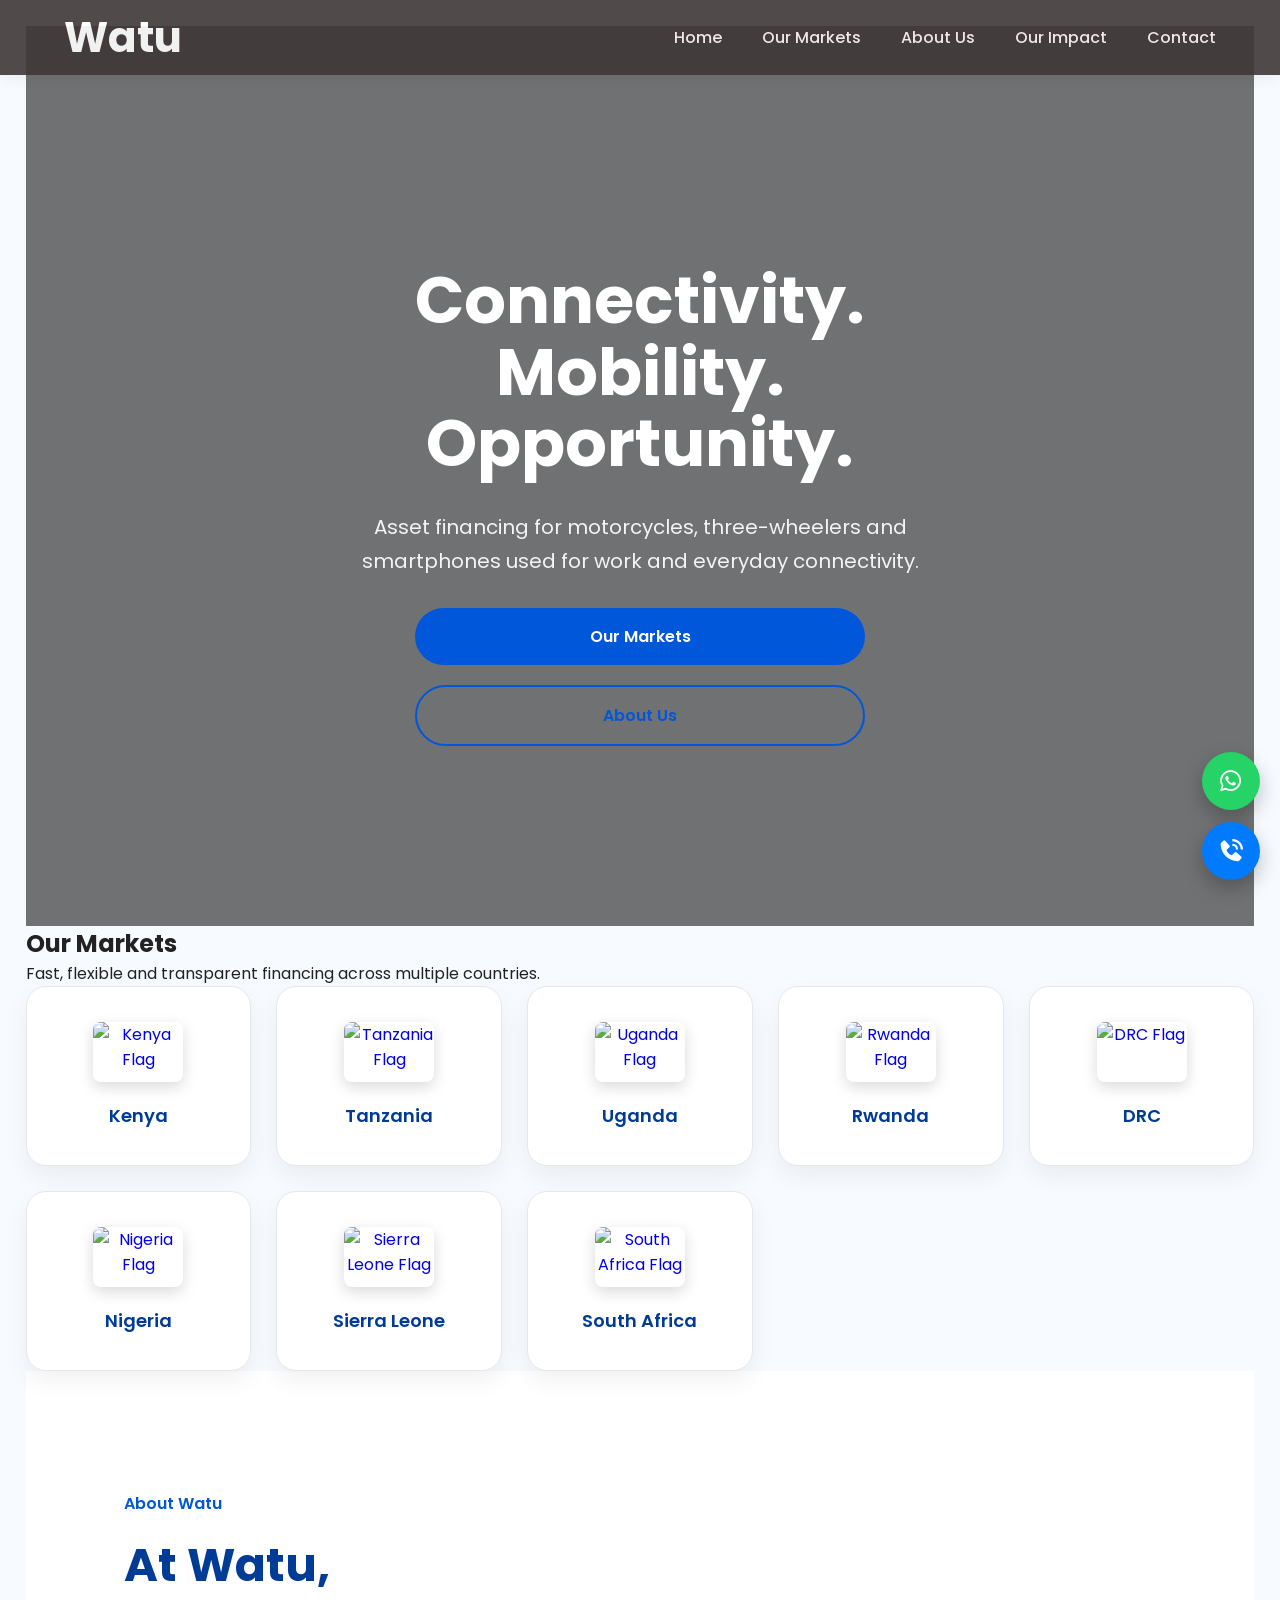
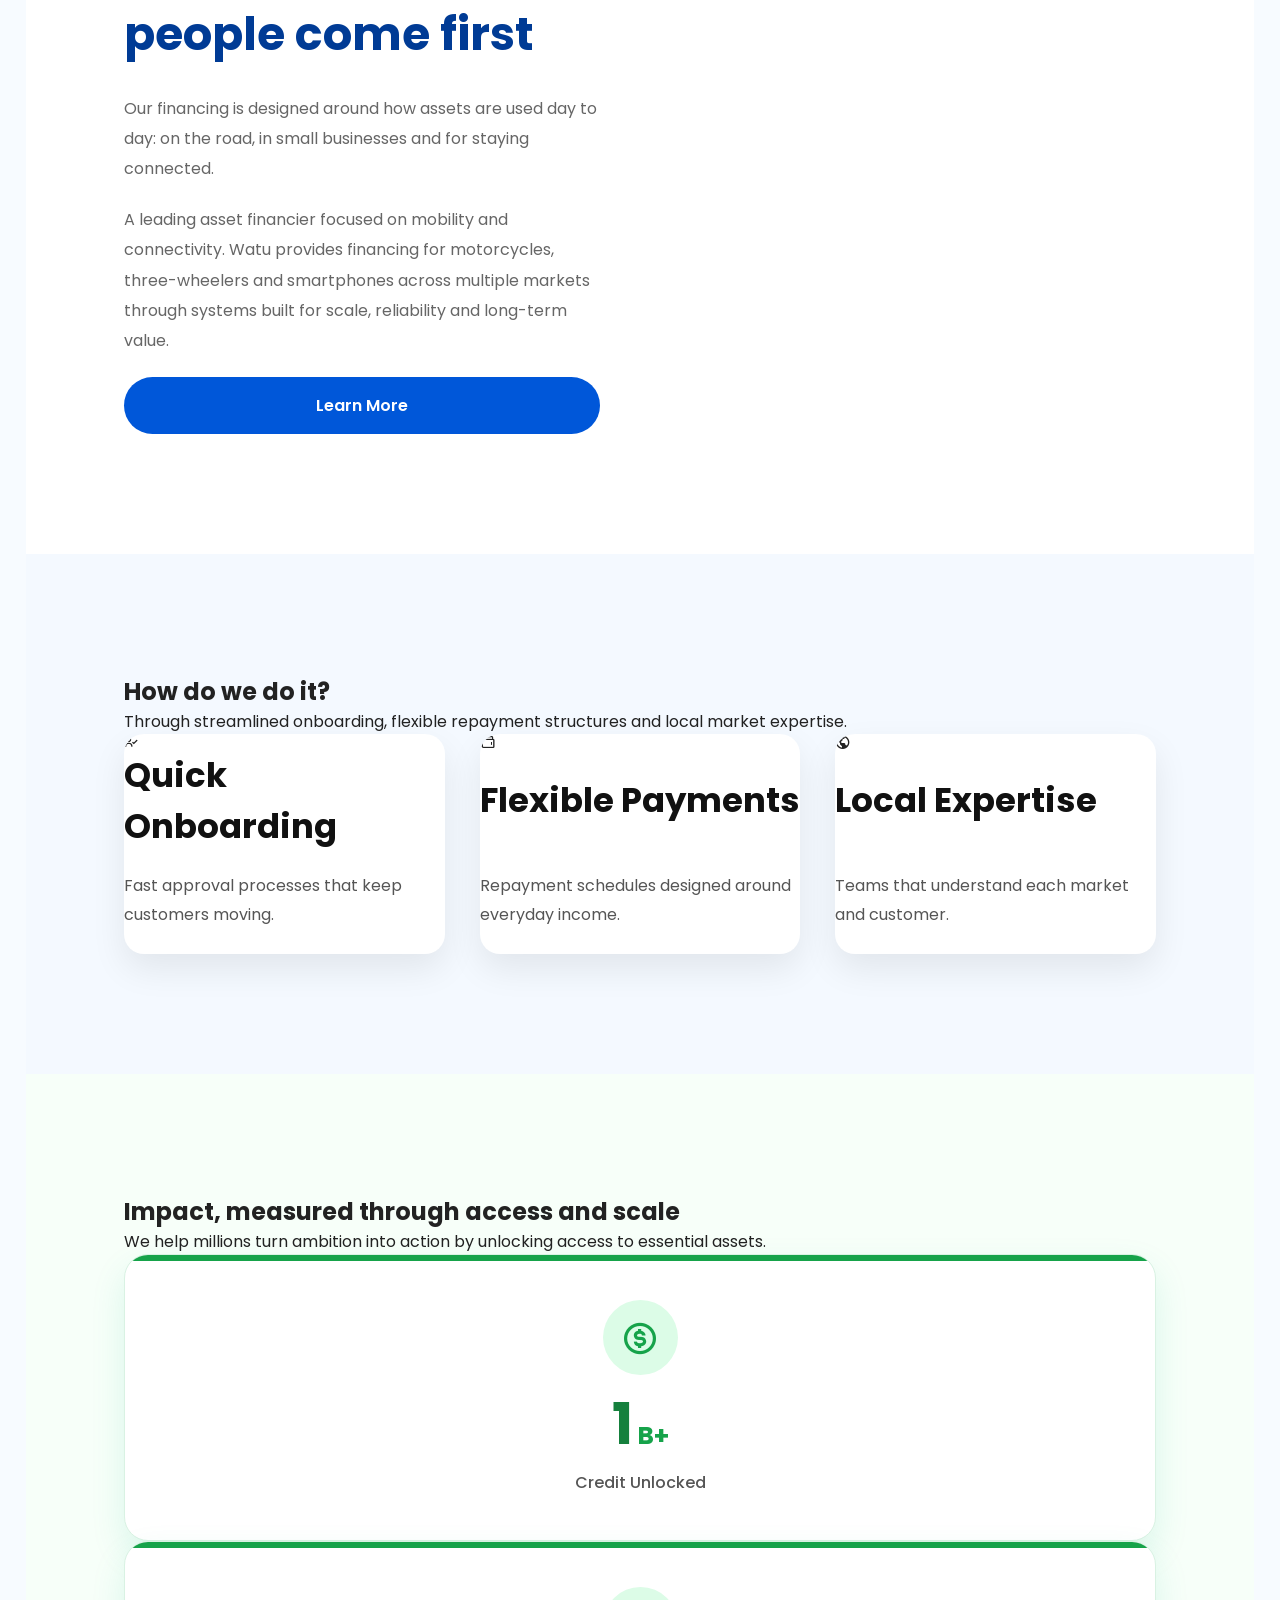
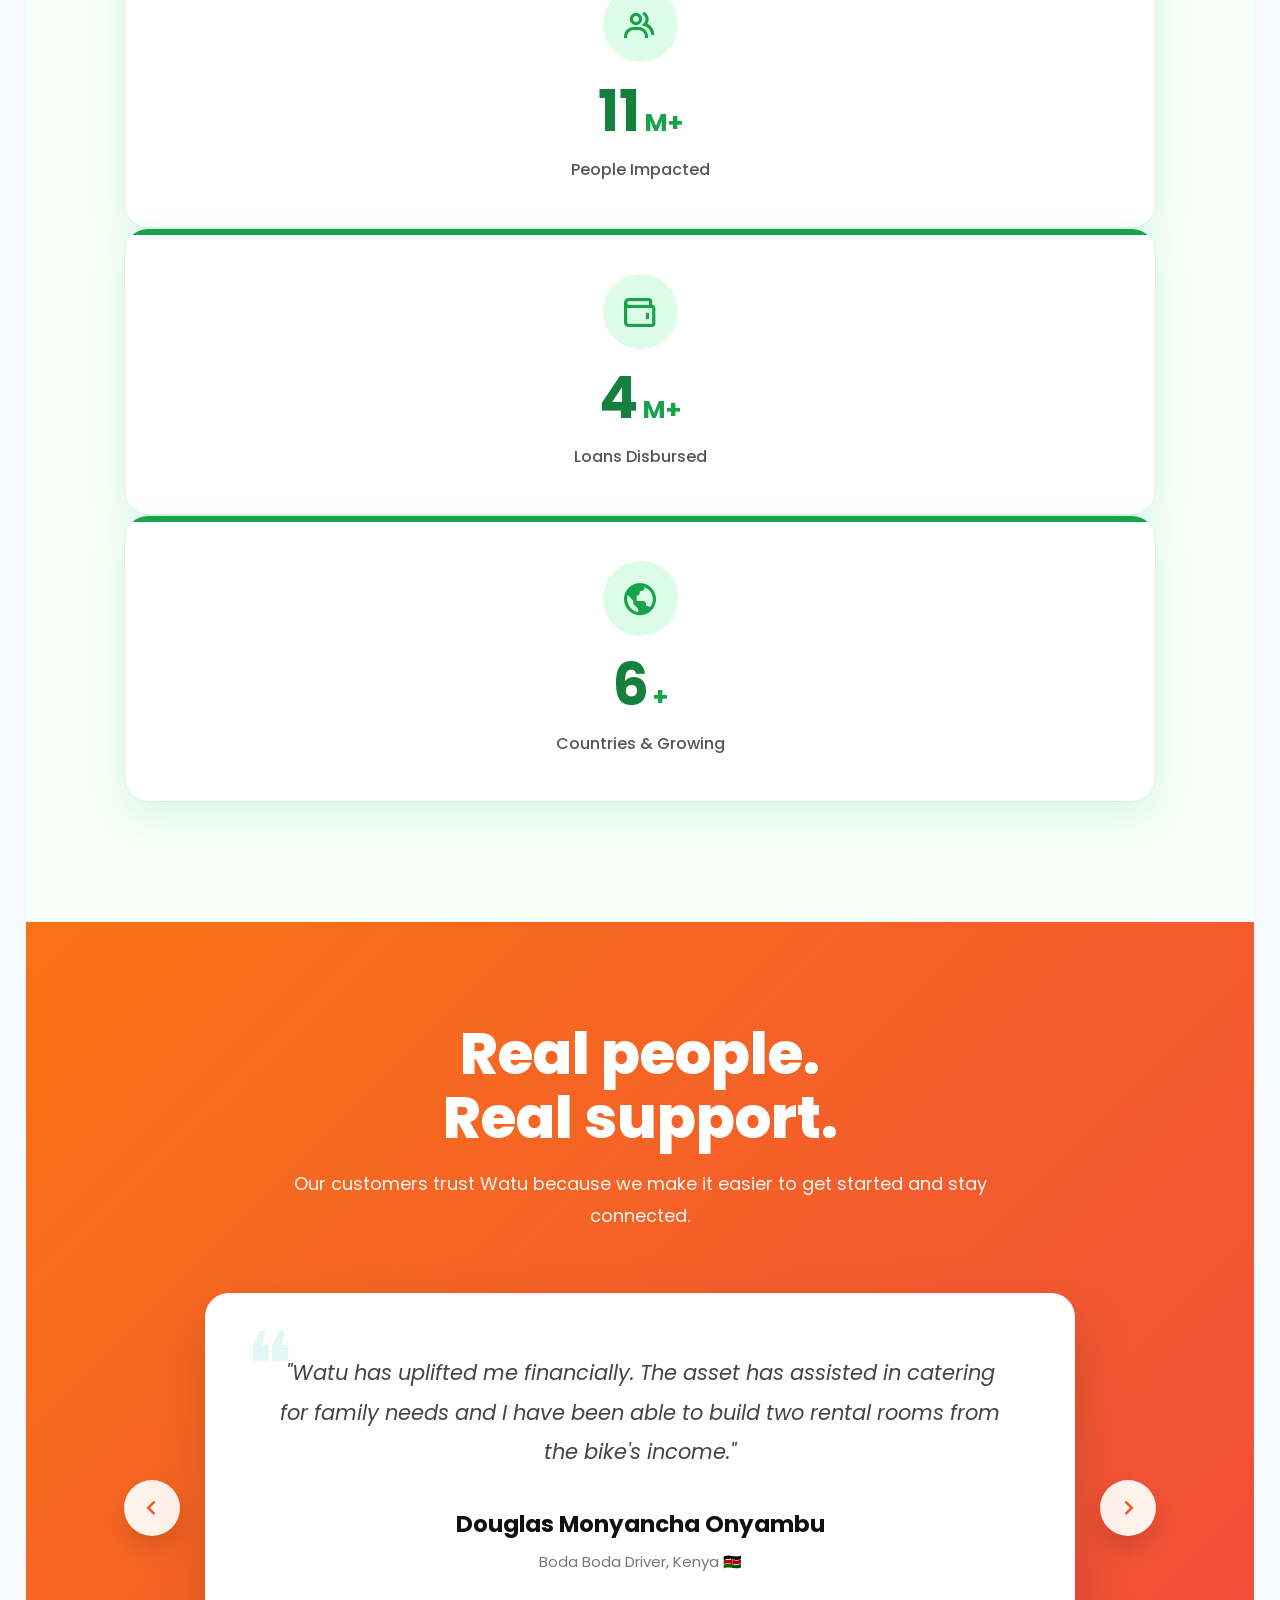
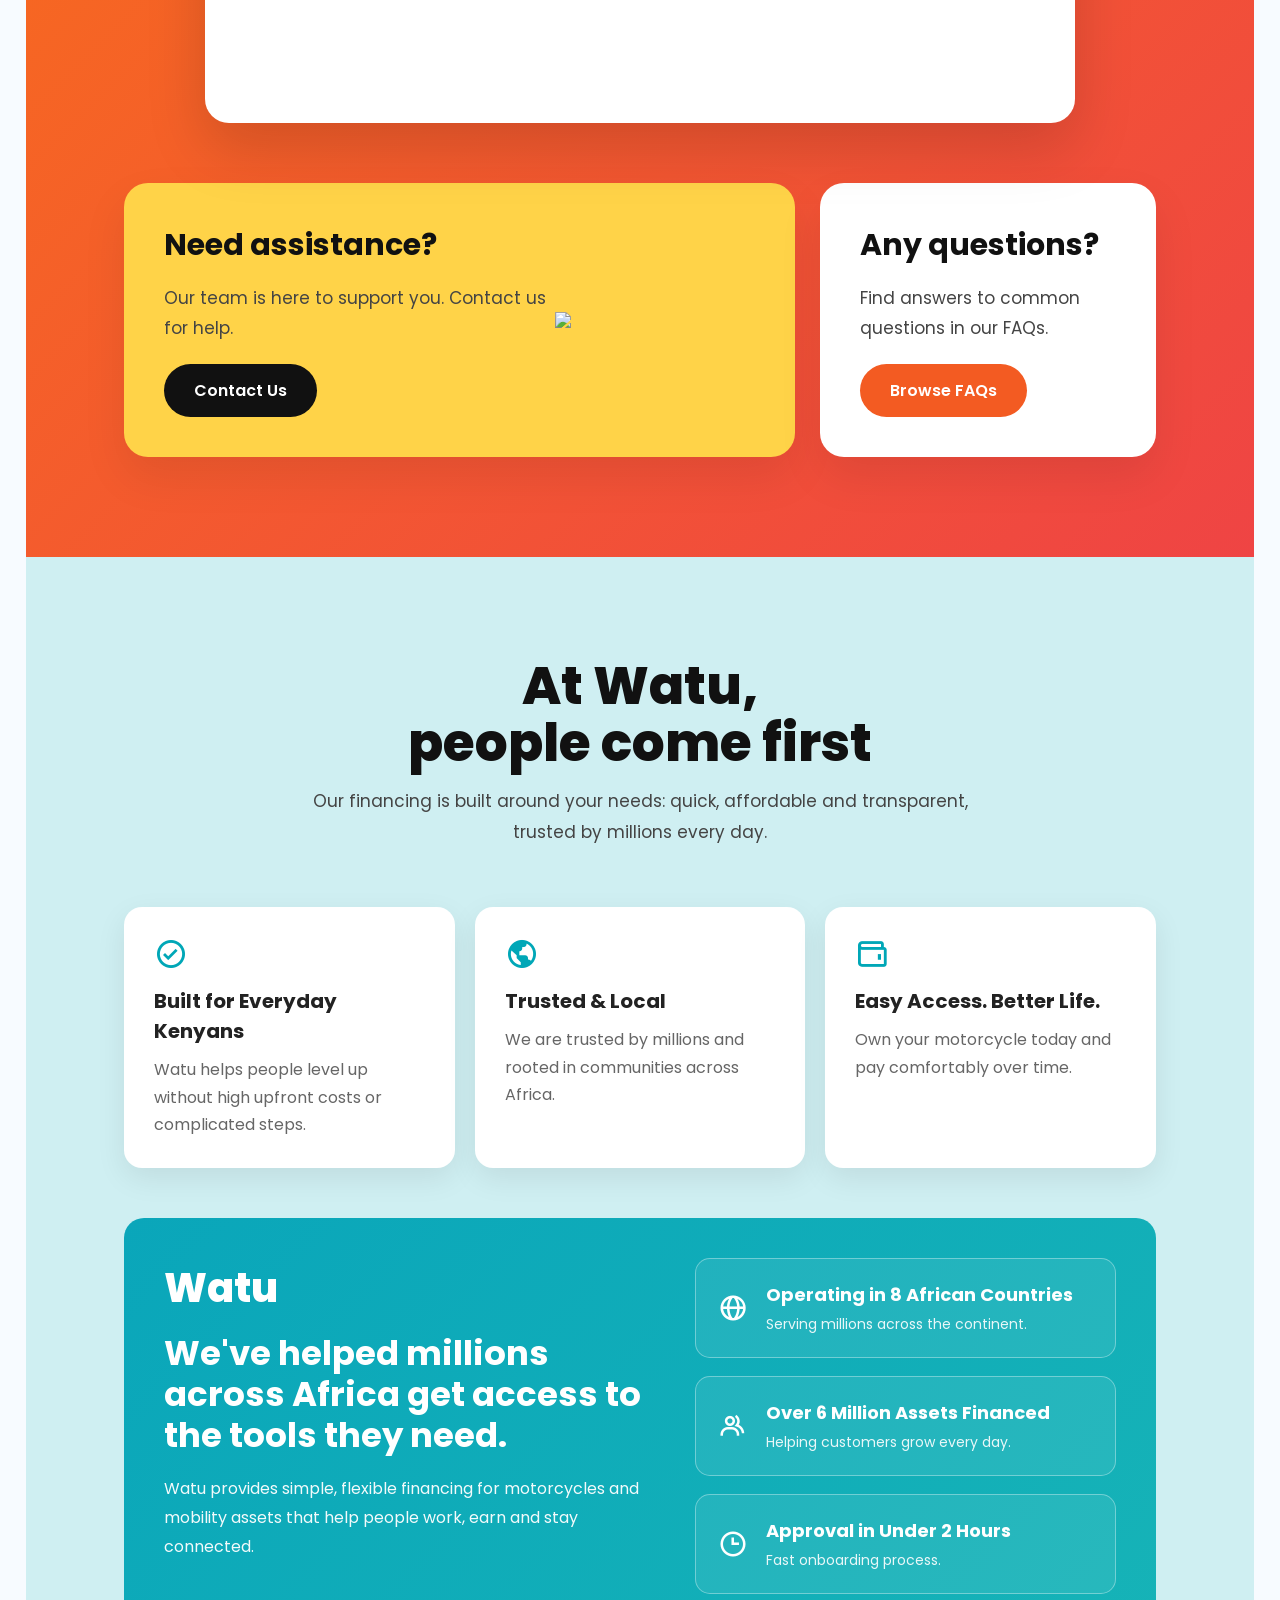
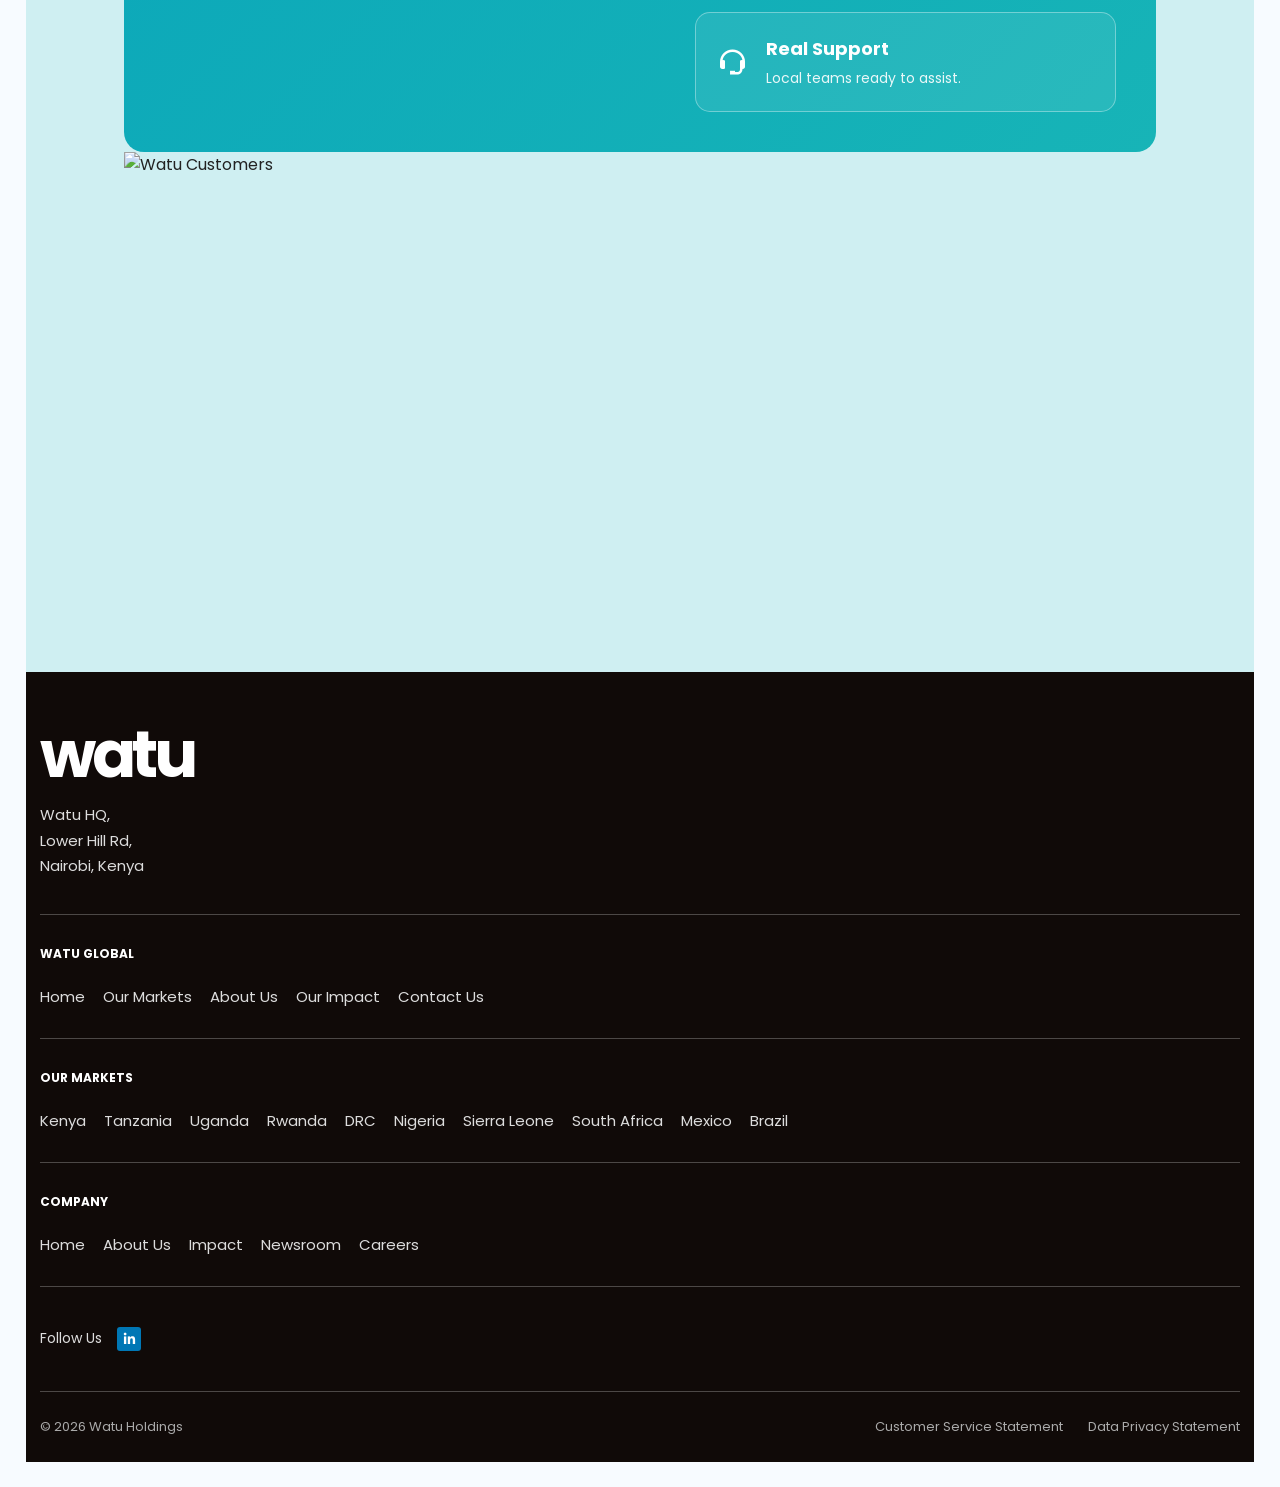
==== commit 63632950: "new" ====
--- a/index.html
+++ b/index.html
@@ -1,7 +1,15 @@
 <!DOCTYPE html>
 <html lang="en">
 <head>
-
+<!-- Google tag (gtag.js) -->
+<script async src="https://www.googletagmanager.com/gtag/js?id=AW-18430160774"></script>
+<script>
+  window.dataLayer = window.dataLayer || [];
+  function gtag(){dataLayer.push(arguments);}
+  gtag('js', new Date());
+
+  gtag('config', 'AW-18430160774');
+</script>
     <meta charset="UTF-8">
     <meta name="viewport" content="width=device-width, initial-scale=1.0">
 
@@ -17,7 +25,15 @@
     <link href="https://unpkg.com/boxicons@2.1.4/css/boxicons.min.css" rel="stylesheet">
 
 </head>
-
+<!-- Google tag (gtag.js) -->
+<script async src="https://www.googletagmanager.com/gtag/js?id=AW-18430160774"></script>
+<script>
+  window.dataLayer = window.dataLayer || [];
+  function gtag(){dataLayer.push(arguments);}
+  gtag('js', new Date());
+
+  gtag('config', 'AW-18430160774');
+</script>
 <body style="padding: 2%;">
 
 <!--================ NAVBAR ================-->
@@ -1455,4 +1471,4 @@
 });
 </script>
 </body>
-</html>+</html>
